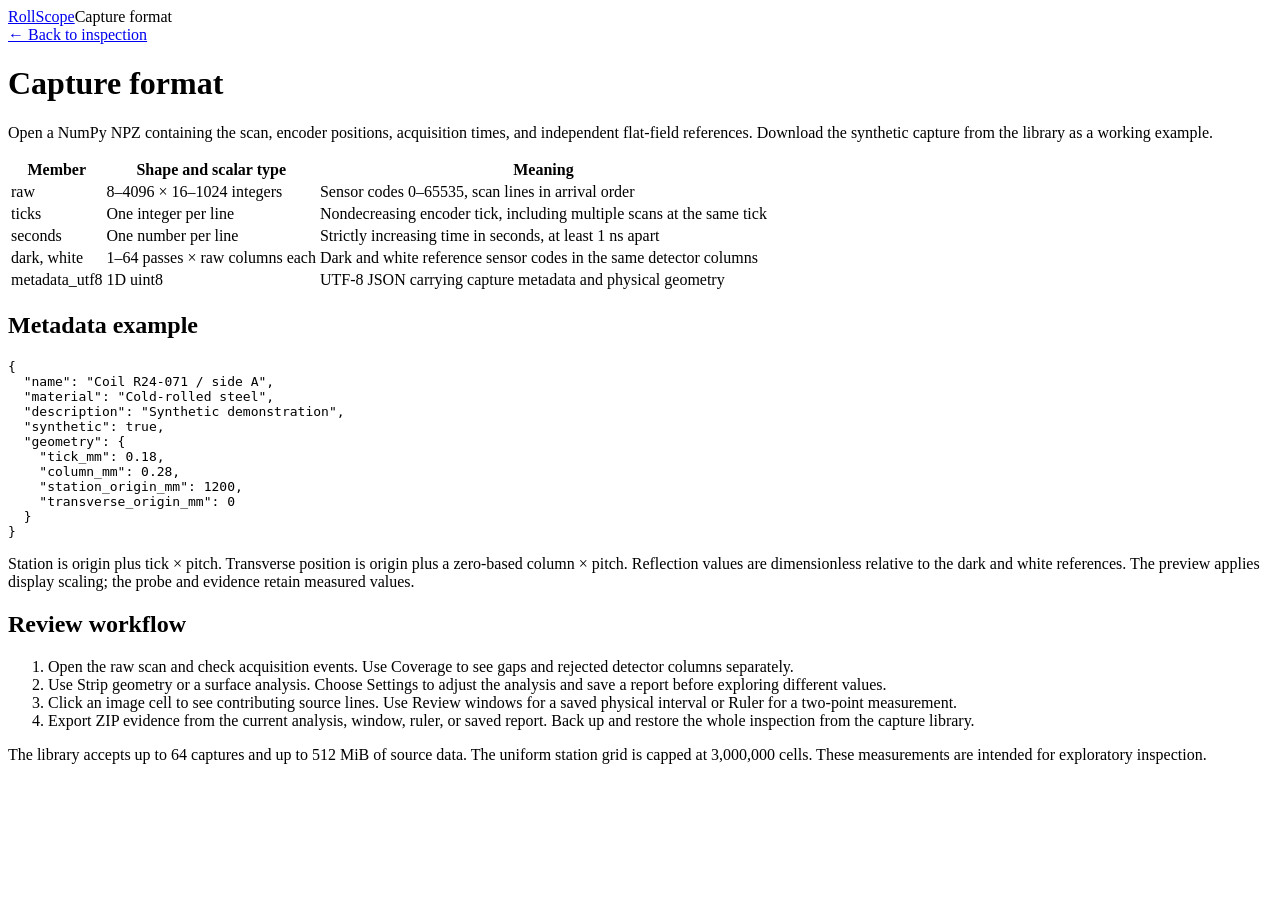
==== templates/guide.html @ 6d499b7f "Initial RollScope workbench" ====
<!doctype html>
<html lang="en">
<head>
<meta charset="utf-8">
<meta name="viewport" content="width=device-width, initial-scale=1">
<title>Capture format / RollScope</title>
<link rel="stylesheet" href="{{ url_for('static', filename='app.css') }}">
</head>
<body>
  <header class="topbar"><a class="brand" href="/"><span class="brand-icon" aria-hidden="true"><i></i><i></i><i></i></span>RollScope</a><span class="separator"></span><span class="top-label">Capture format</span></header>
  <main class="guide" aria-label="Capture guide">
    <a class="text-action" href="/">← Back to inspection</a>
    <h1>Capture format</h1>
    <p>Open a NumPy NPZ containing the scan, encoder positions, acquisition times, and independent flat-field references. Download the synthetic capture from the library as a working example.</p>
    <table>
      <thead><tr><th>Member</th><th>Shape and scalar type</th><th>Meaning</th></tr></thead>
      <tbody>
        <tr><td>raw</td><td>8–4096 × 16–1024 integers</td><td>Sensor codes 0–65535, scan lines in arrival order</td></tr>
        <tr><td>ticks</td><td>One integer per line</td><td>Nondecreasing encoder tick, including multiple scans at the same tick</td></tr>
        <tr><td>seconds</td><td>One number per line</td><td>Strictly increasing time in seconds, at least 1 ns apart</td></tr>
        <tr><td>dark, white</td><td>1–64 passes × raw columns each</td><td>Dark and white reference sensor codes in the same detector columns</td></tr>
        <tr><td>metadata_utf8</td><td>1D uint8</td><td>UTF-8 JSON carrying capture metadata and physical geometry</td></tr>
      </tbody>
    </table>
    <h2>Metadata example</h2>
    <pre>{
  "name": "Coil R24-071 / side A",
  "material": "Cold-rolled steel",
  "description": "Synthetic demonstration",
  "synthetic": true,
  "geometry": {
    "tick_mm": 0.18,
    "column_mm": 0.28,
    "station_origin_mm": 1200,
    "transverse_origin_mm": 0
  }
}</pre>
    <p>Station is origin plus tick × pitch. Transverse position is origin plus a zero-based column × pitch. Reflection values are dimensionless relative to the dark and white references. The preview applies display scaling; the probe and evidence retain measured values.</p>
    <h2>Review workflow</h2>
    <ol>
      <li>Open the raw scan and check acquisition events. Use Coverage to see gaps and rejected detector columns separately.</li>
      <li>Use Strip geometry or a surface analysis. Choose Settings to adjust the analysis and save a report before exploring different values.</li>
      <li>Click an image cell to see contributing source lines. Use Review windows for a saved physical interval or Ruler for a two-point measurement.</li>
      <li>Export ZIP evidence from the current analysis, window, ruler, or saved report. Back up and restore the whole inspection from the capture library.</li>
    </ol>
    <p>The library accepts up to 64 captures and up to 512 MiB of source data. The uniform station grid is capped at 3,000,000 cells. These measurements are intended for exploratory inspection.</p>
  </main>
</body>
</html>
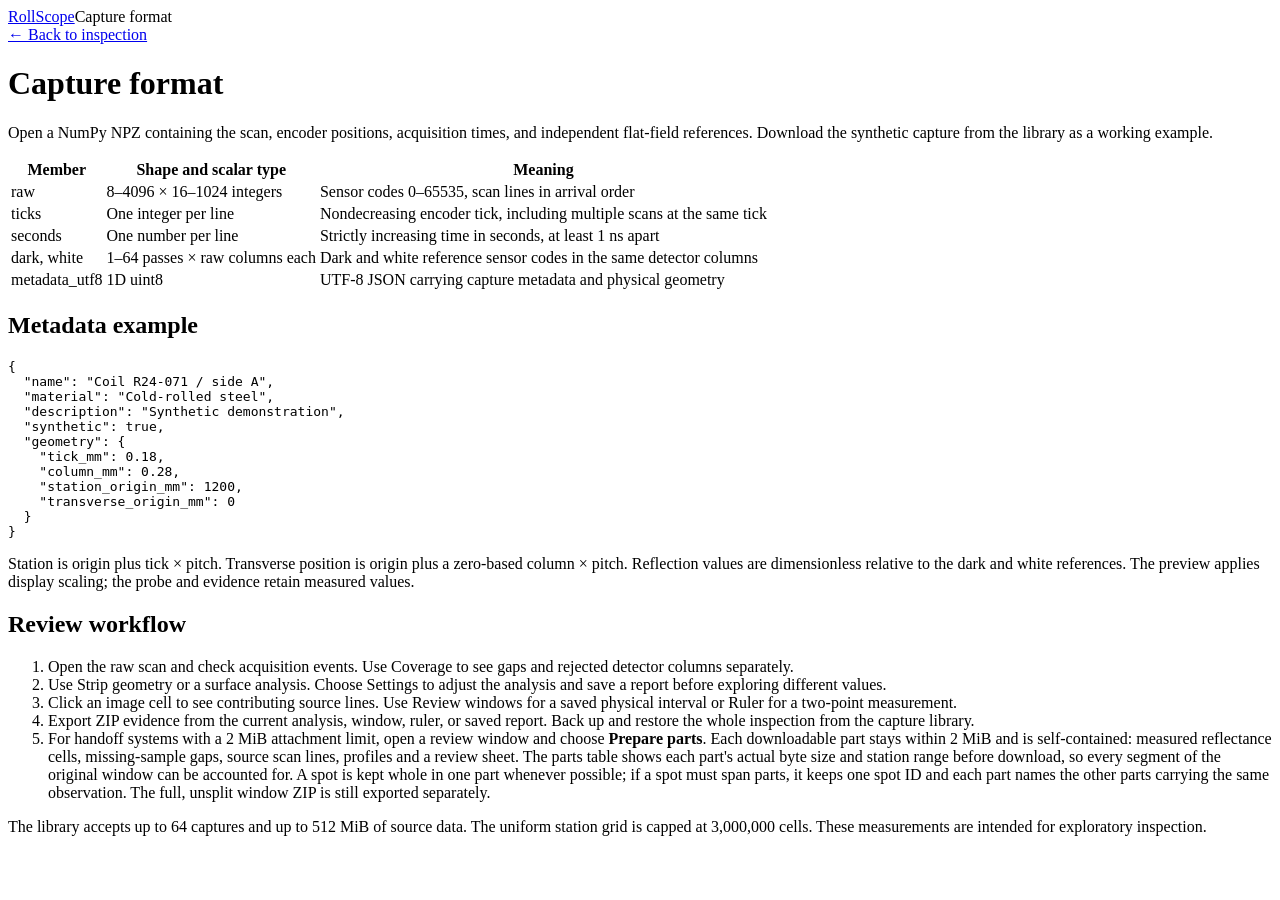
==== commit cfdc61a7: "d5ebf797-3a8e-4c45-9e44-3a5b0ea6cb7b" ====
--- a/templates/guide.html
+++ b/templates/guide.html
@@ -42,6 +42,7 @@
       <li>Use Strip geometry or a surface analysis. Choose Settings to adjust the analysis and save a report before exploring different values.</li>
       <li>Click an image cell to see contributing source lines. Use Review windows for a saved physical interval or Ruler for a two-point measurement.</li>
       <li>Export ZIP evidence from the current analysis, window, ruler, or saved report. Back up and restore the whole inspection from the capture library.</li>
+      <li>For handoff systems with a 2 MiB attachment limit, open a review window and choose <strong>Prepare parts</strong>. Each downloadable part stays within 2 MiB and is self-contained: measured reflectance cells, missing-sample gaps, source scan lines, profiles and a review sheet. The parts table shows each part's actual byte size and station range before download, so every segment of the original window can be accounted for. A spot is kept whole in one part whenever possible; if a spot must span parts, it keeps one spot ID and each part names the other parts carrying the same observation. The full, unsplit window ZIP is still exported separately.</li>
     </ol>
     <p>The library accepts up to 64 captures and up to 512 MiB of source data. The uniform station grid is capped at 3,000,000 cells. These measurements are intended for exploratory inspection.</p>
   </main>
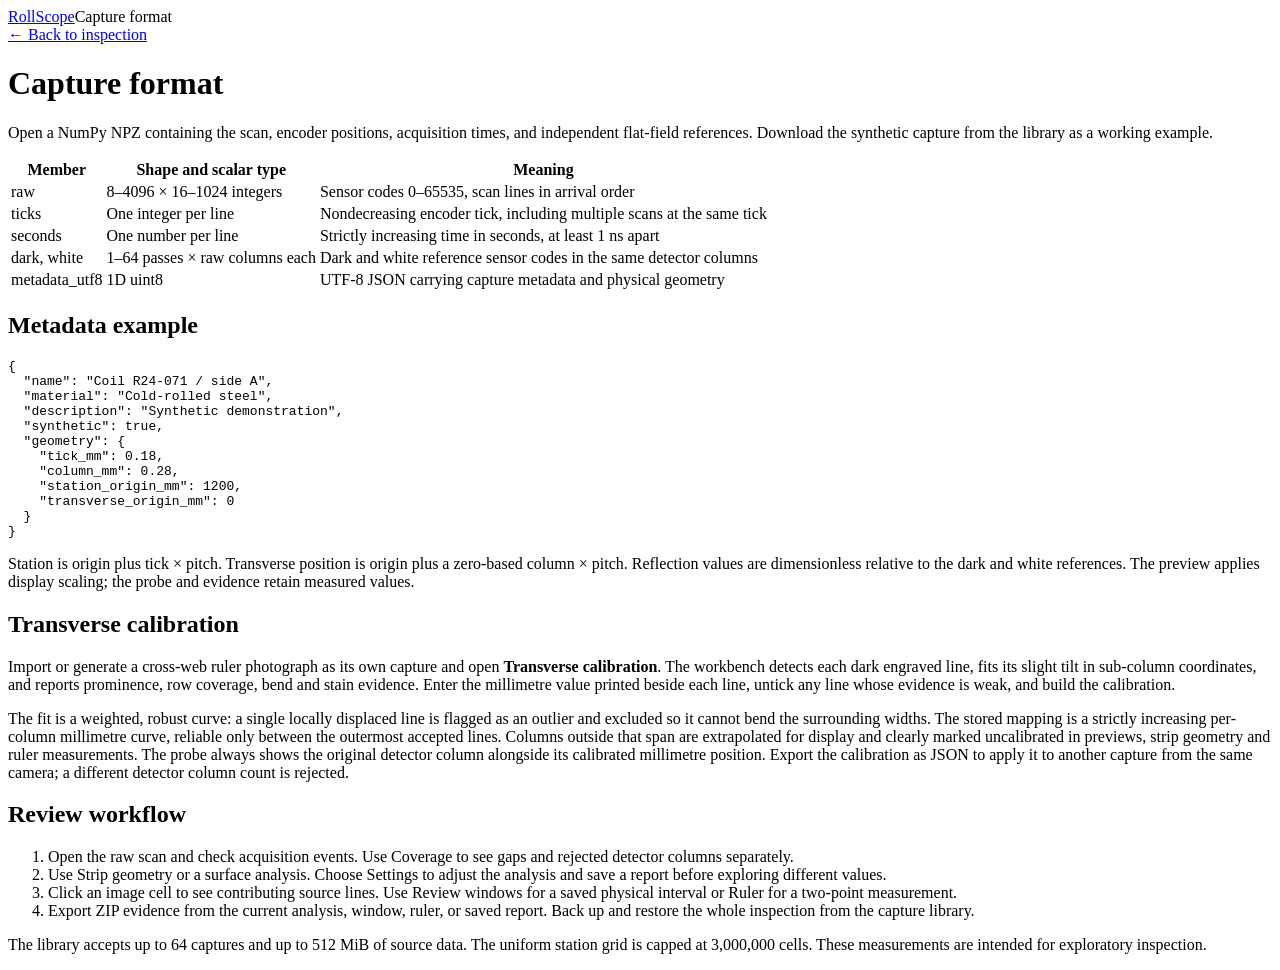
==== commit 27572575: "9989e2f3-9722-4992-873c-017659b11052" ====
--- a/templates/guide.html
+++ b/templates/guide.html
@@ -36,13 +36,15 @@
   }
 }</pre>
     <p>Station is origin plus tick × pitch. Transverse position is origin plus a zero-based column × pitch. Reflection values are dimensionless relative to the dark and white references. The preview applies display scaling; the probe and evidence retain measured values.</p>
+    <h2>Transverse calibration</h2>
+    <p>Import or generate a cross-web ruler photograph as its own capture and open <strong>Transverse calibration</strong>. The workbench detects each dark engraved line, fits its slight tilt in sub-column coordinates, and reports prominence, row coverage, bend and stain evidence. Enter the millimetre value printed beside each line, untick any line whose evidence is weak, and build the calibration.</p>
+    <p>The fit is a weighted, robust curve: a single locally displaced line is flagged as an outlier and excluded so it cannot bend the surrounding widths. The stored mapping is a strictly increasing per-column millimetre curve, reliable only between the outermost accepted lines. Columns outside that span are extrapolated for display and clearly marked uncalibrated in previews, strip geometry and ruler measurements. The probe always shows the original detector column alongside its calibrated millimetre position. Export the calibration as JSON to apply it to another capture from the same camera; a different detector column count is rejected.</p>
     <h2>Review workflow</h2>
     <ol>
       <li>Open the raw scan and check acquisition events. Use Coverage to see gaps and rejected detector columns separately.</li>
       <li>Use Strip geometry or a surface analysis. Choose Settings to adjust the analysis and save a report before exploring different values.</li>
       <li>Click an image cell to see contributing source lines. Use Review windows for a saved physical interval or Ruler for a two-point measurement.</li>
       <li>Export ZIP evidence from the current analysis, window, ruler, or saved report. Back up and restore the whole inspection from the capture library.</li>
-      <li>For handoff systems with a 2 MiB attachment limit, open a review window and choose <strong>Prepare parts</strong>. Each downloadable part stays within 2 MiB and is self-contained: measured reflectance cells, missing-sample gaps, source scan lines, profiles and a review sheet. The parts table shows each part's actual byte size and station range before download, so every segment of the original window can be accounted for. A spot is kept whole in one part whenever possible; if a spot must span parts, it keeps one spot ID and each part names the other parts carrying the same observation. The full, unsplit window ZIP is still exported separately.</li>
     </ol>
     <p>The library accepts up to 64 captures and up to 512 MiB of source data. The uniform station grid is capped at 3,000,000 cells. These measurements are intended for exploratory inspection.</p>
   </main>
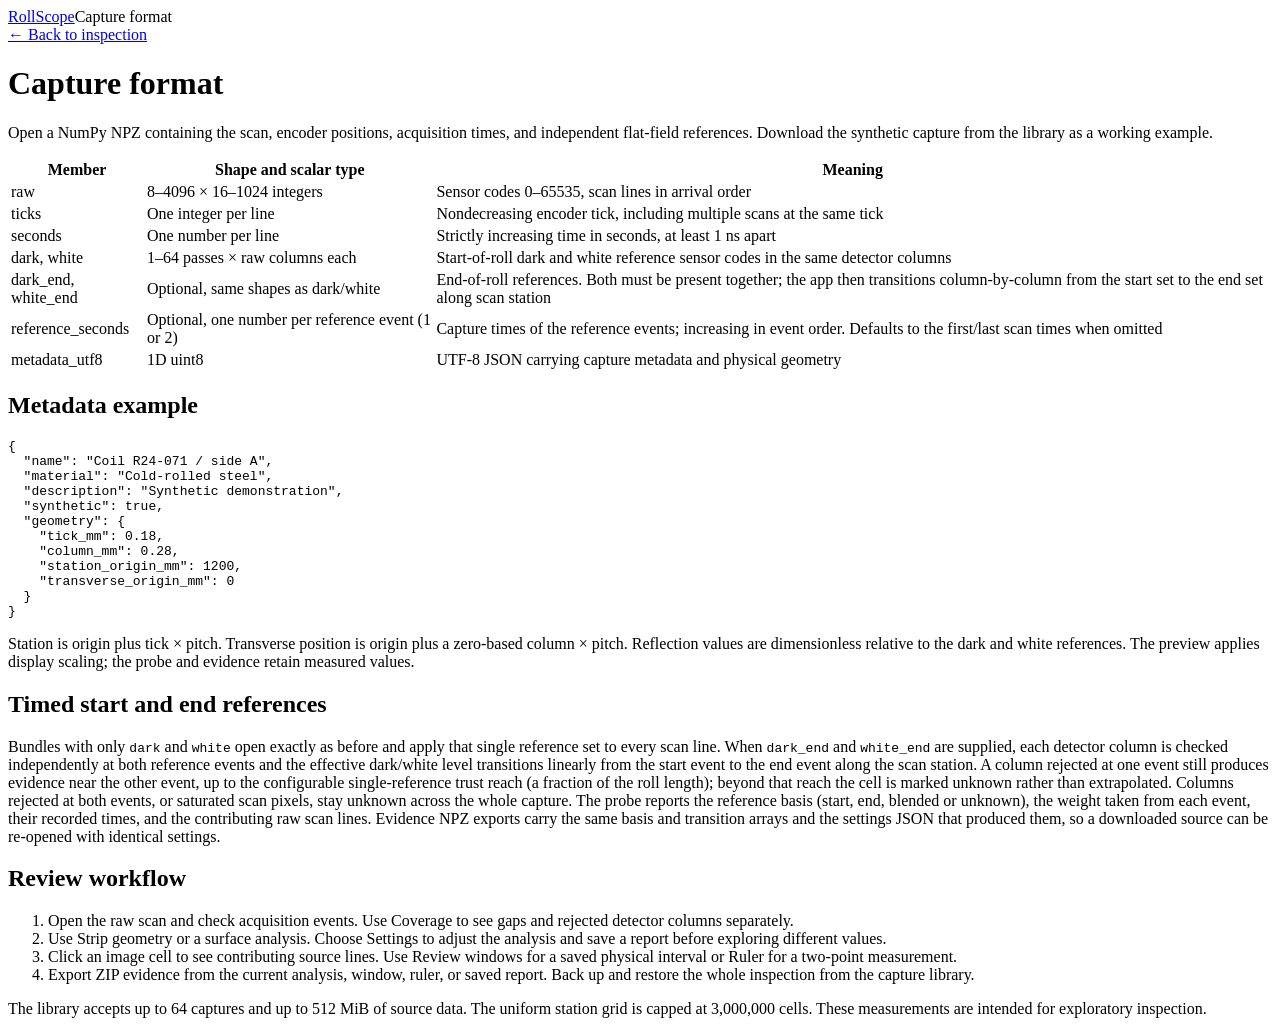
==== commit 8c92169c: "78158c7d-0980-46cb-ac45-48bfa2fa8313" ====
--- a/templates/guide.html
+++ b/templates/guide.html
@@ -18,7 +18,9 @@
         <tr><td>raw</td><td>8–4096 × 16–1024 integers</td><td>Sensor codes 0–65535, scan lines in arrival order</td></tr>
         <tr><td>ticks</td><td>One integer per line</td><td>Nondecreasing encoder tick, including multiple scans at the same tick</td></tr>
         <tr><td>seconds</td><td>One number per line</td><td>Strictly increasing time in seconds, at least 1 ns apart</td></tr>
-        <tr><td>dark, white</td><td>1–64 passes × raw columns each</td><td>Dark and white reference sensor codes in the same detector columns</td></tr>
+        <tr><td>dark, white</td><td>1–64 passes × raw columns each</td><td>Start-of-roll dark and white reference sensor codes in the same detector columns</td></tr>
+        <tr><td>dark_end, white_end</td><td>Optional, same shapes as dark/white</td><td>End-of-roll references. Both must be present together; the app then transitions column-by-column from the start set to the end set along scan station</td></tr>
+        <tr><td>reference_seconds</td><td>Optional, one number per reference event (1 or 2)</td><td>Capture times of the reference events; increasing in event order. Defaults to the first/last scan times when omitted</td></tr>
         <tr><td>metadata_utf8</td><td>1D uint8</td><td>UTF-8 JSON carrying capture metadata and physical geometry</td></tr>
       </tbody>
     </table>
@@ -36,9 +38,8 @@
   }
 }</pre>
     <p>Station is origin plus tick × pitch. Transverse position is origin plus a zero-based column × pitch. Reflection values are dimensionless relative to the dark and white references. The preview applies display scaling; the probe and evidence retain measured values.</p>
-    <h2>Transverse calibration</h2>
-    <p>Import or generate a cross-web ruler photograph as its own capture and open <strong>Transverse calibration</strong>. The workbench detects each dark engraved line, fits its slight tilt in sub-column coordinates, and reports prominence, row coverage, bend and stain evidence. Enter the millimetre value printed beside each line, untick any line whose evidence is weak, and build the calibration.</p>
-    <p>The fit is a weighted, robust curve: a single locally displaced line is flagged as an outlier and excluded so it cannot bend the surrounding widths. The stored mapping is a strictly increasing per-column millimetre curve, reliable only between the outermost accepted lines. Columns outside that span are extrapolated for display and clearly marked uncalibrated in previews, strip geometry and ruler measurements. The probe always shows the original detector column alongside its calibrated millimetre position. Export the calibration as JSON to apply it to another capture from the same camera; a different detector column count is rejected.</p>
+    <h2>Timed start and end references</h2>
+    <p>Bundles with only <code>dark</code> and <code>white</code> open exactly as before and apply that single reference set to every scan line. When <code>dark_end</code> and <code>white_end</code> are supplied, each detector column is checked independently at both reference events and the effective dark/white level transitions linearly from the start event to the end event along the scan station. A column rejected at one event still produces evidence near the other event, up to the configurable single-reference trust reach (a fraction of the roll length); beyond that reach the cell is marked unknown rather than extrapolated. Columns rejected at both events, or saturated scan pixels, stay unknown across the whole capture. The probe reports the reference basis (start, end, blended or unknown), the weight taken from each event, their recorded times, and the contributing raw scan lines. Evidence NPZ exports carry the same basis and transition arrays and the settings JSON that produced them, so a downloaded source can be re-opened with identical settings.</p>
     <h2>Review workflow</h2>
     <ol>
       <li>Open the raw scan and check acquisition events. Use Coverage to see gaps and rejected detector columns separately.</li>
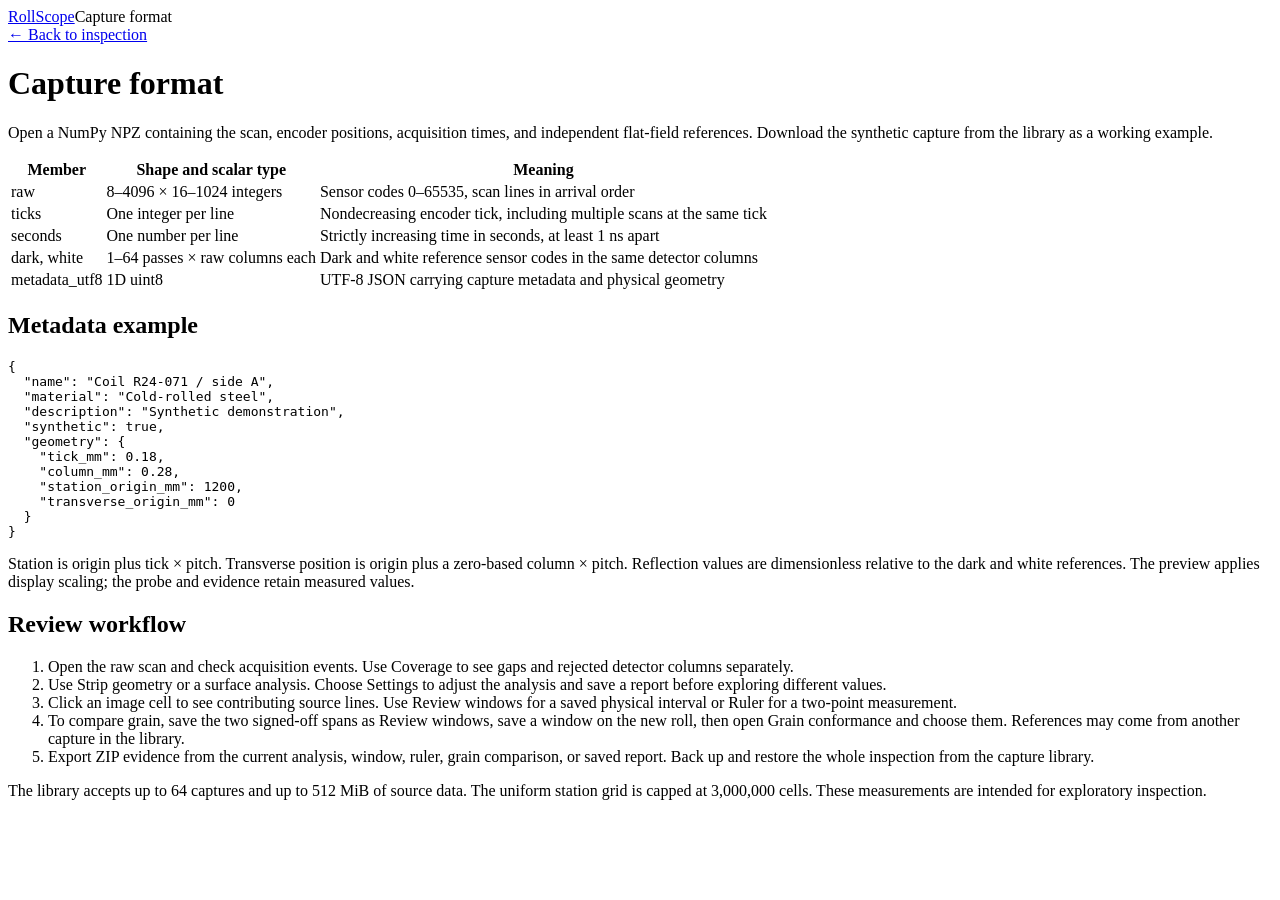
==== commit 4e1bec37: "7d48bdf9-9b6a-4951-8dbe-4257e556c31b" ====
--- a/templates/guide.html
+++ b/templates/guide.html
@@ -18,9 +18,7 @@
         <tr><td>raw</td><td>8–4096 × 16–1024 integers</td><td>Sensor codes 0–65535, scan lines in arrival order</td></tr>
         <tr><td>ticks</td><td>One integer per line</td><td>Nondecreasing encoder tick, including multiple scans at the same tick</td></tr>
         <tr><td>seconds</td><td>One number per line</td><td>Strictly increasing time in seconds, at least 1 ns apart</td></tr>
-        <tr><td>dark, white</td><td>1–64 passes × raw columns each</td><td>Start-of-roll dark and white reference sensor codes in the same detector columns</td></tr>
-        <tr><td>dark_end, white_end</td><td>Optional, same shapes as dark/white</td><td>End-of-roll references. Both must be present together; the app then transitions column-by-column from the start set to the end set along scan station</td></tr>
-        <tr><td>reference_seconds</td><td>Optional, one number per reference event (1 or 2)</td><td>Capture times of the reference events; increasing in event order. Defaults to the first/last scan times when omitted</td></tr>
+        <tr><td>dark, white</td><td>1–64 passes × raw columns each</td><td>Dark and white reference sensor codes in the same detector columns</td></tr>
         <tr><td>metadata_utf8</td><td>1D uint8</td><td>UTF-8 JSON carrying capture metadata and physical geometry</td></tr>
       </tbody>
     </table>
@@ -38,14 +36,13 @@
   }
 }</pre>
     <p>Station is origin plus tick × pitch. Transverse position is origin plus a zero-based column × pitch. Reflection values are dimensionless relative to the dark and white references. The preview applies display scaling; the probe and evidence retain measured values.</p>
-    <h2>Timed start and end references</h2>
-    <p>Bundles with only <code>dark</code> and <code>white</code> open exactly as before and apply that single reference set to every scan line. When <code>dark_end</code> and <code>white_end</code> are supplied, each detector column is checked independently at both reference events and the effective dark/white level transitions linearly from the start event to the end event along the scan station. A column rejected at one event still produces evidence near the other event, up to the configurable single-reference trust reach (a fraction of the roll length); beyond that reach the cell is marked unknown rather than extrapolated. Columns rejected at both events, or saturated scan pixels, stay unknown across the whole capture. The probe reports the reference basis (start, end, blended or unknown), the weight taken from each event, their recorded times, and the contributing raw scan lines. Evidence NPZ exports carry the same basis and transition arrays and the settings JSON that produced them, so a downloaded source can be re-opened with identical settings.</p>
     <h2>Review workflow</h2>
     <ol>
       <li>Open the raw scan and check acquisition events. Use Coverage to see gaps and rejected detector columns separately.</li>
       <li>Use Strip geometry or a surface analysis. Choose Settings to adjust the analysis and save a report before exploring different values.</li>
       <li>Click an image cell to see contributing source lines. Use Review windows for a saved physical interval or Ruler for a two-point measurement.</li>
-      <li>Export ZIP evidence from the current analysis, window, ruler, or saved report. Back up and restore the whole inspection from the capture library.</li>
+      <li>To compare grain, save the two signed-off spans as Review windows, save a window on the new roll, then open Grain conformance and choose them. References may come from another capture in the library.</li>
+      <li>Export ZIP evidence from the current analysis, window, ruler, grain comparison, or saved report. Back up and restore the whole inspection from the capture library.</li>
     </ol>
     <p>The library accepts up to 64 captures and up to 512 MiB of source data. The uniform station grid is capped at 3,000,000 cells. These measurements are intended for exploratory inspection.</p>
   </main>
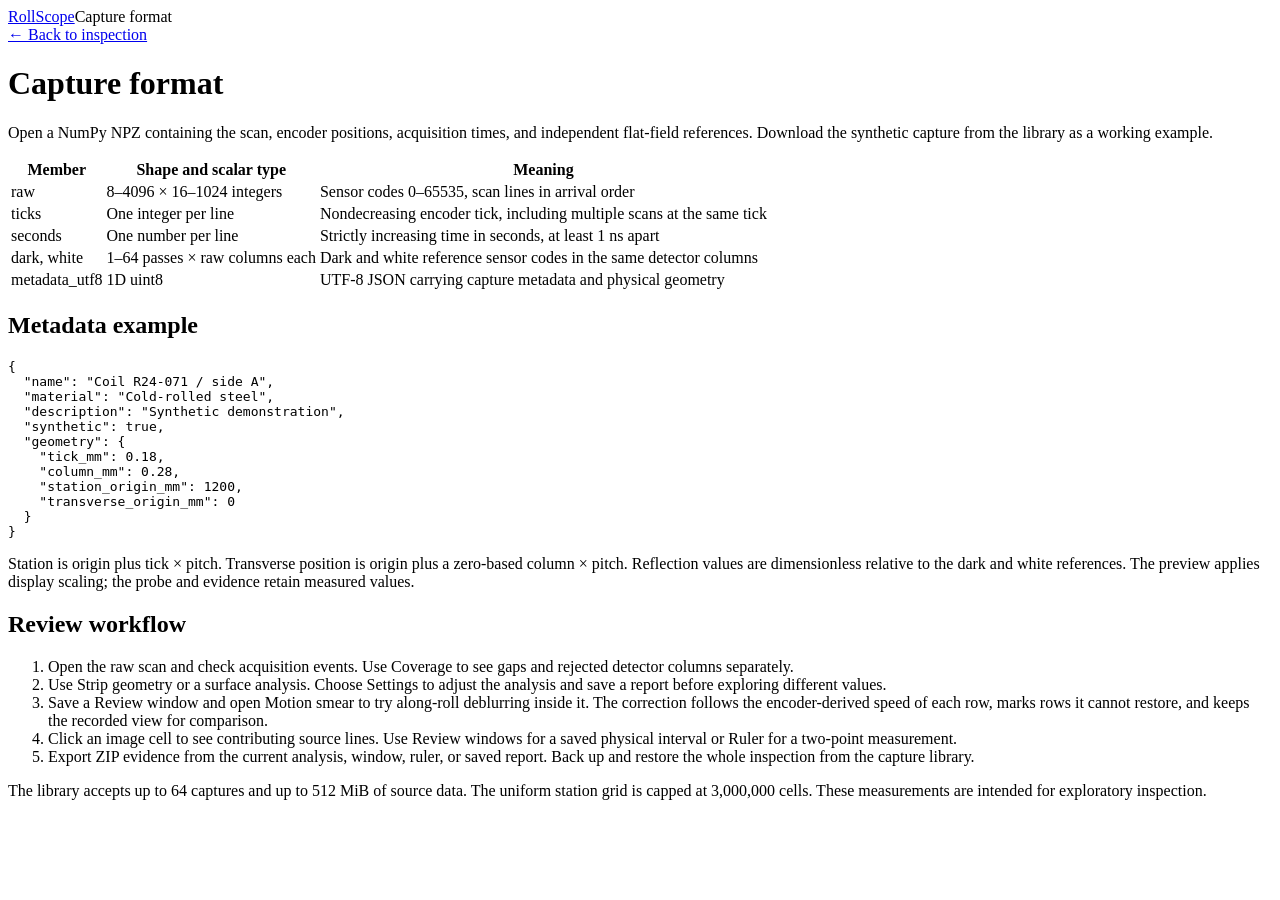
==== commit 57dd5416: "4f7d453b-5cdf-4a9d-a098-d00f1552420f" ====
--- a/templates/guide.html
+++ b/templates/guide.html
@@ -40,9 +40,9 @@
     <ol>
       <li>Open the raw scan and check acquisition events. Use Coverage to see gaps and rejected detector columns separately.</li>
       <li>Use Strip geometry or a surface analysis. Choose Settings to adjust the analysis and save a report before exploring different values.</li>
+      <li>Save a Review window and open Motion smear to try along-roll deblurring inside it. The correction follows the encoder-derived speed of each row, marks rows it cannot restore, and keeps the recorded view for comparison.</li>
       <li>Click an image cell to see contributing source lines. Use Review windows for a saved physical interval or Ruler for a two-point measurement.</li>
-      <li>To compare grain, save the two signed-off spans as Review windows, save a window on the new roll, then open Grain conformance and choose them. References may come from another capture in the library.</li>
-      <li>Export ZIP evidence from the current analysis, window, ruler, grain comparison, or saved report. Back up and restore the whole inspection from the capture library.</li>
+      <li>Export ZIP evidence from the current analysis, window, ruler, or saved report. Back up and restore the whole inspection from the capture library.</li>
     </ol>
     <p>The library accepts up to 64 captures and up to 512 MiB of source data. The uniform station grid is capped at 3,000,000 cells. These measurements are intended for exploratory inspection.</p>
   </main>
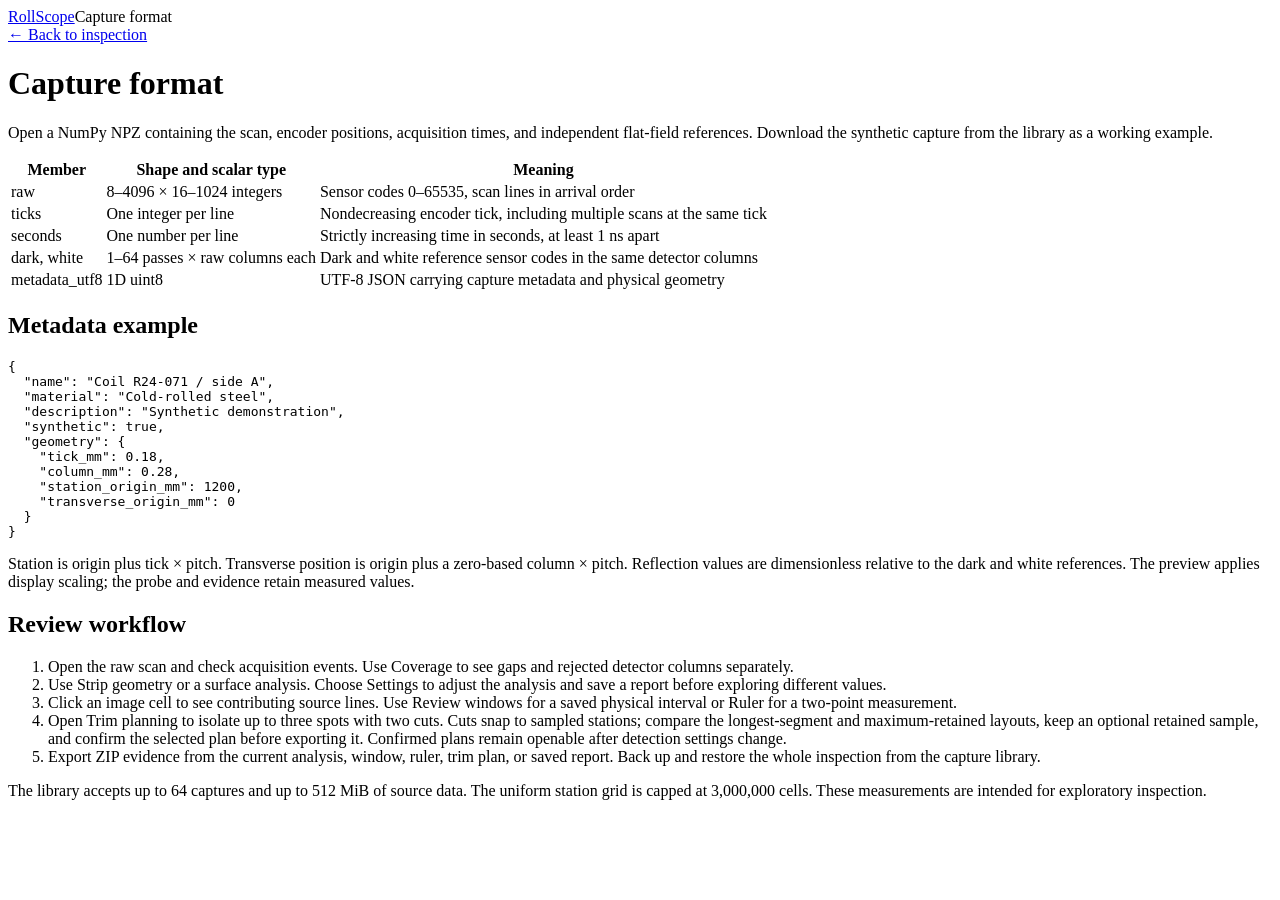
==== commit c18f3d8e: "78c2e9a8-0ab2-4dfc-a932-89a57f2acca7" ====
--- a/templates/guide.html
+++ b/templates/guide.html
@@ -40,9 +40,9 @@
     <ol>
       <li>Open the raw scan and check acquisition events. Use Coverage to see gaps and rejected detector columns separately.</li>
       <li>Use Strip geometry or a surface analysis. Choose Settings to adjust the analysis and save a report before exploring different values.</li>
-      <li>Save a Review window and open Motion smear to try along-roll deblurring inside it. The correction follows the encoder-derived speed of each row, marks rows it cannot restore, and keeps the recorded view for comparison.</li>
       <li>Click an image cell to see contributing source lines. Use Review windows for a saved physical interval or Ruler for a two-point measurement.</li>
-      <li>Export ZIP evidence from the current analysis, window, ruler, or saved report. Back up and restore the whole inspection from the capture library.</li>
+      <li>Open Trim planning to isolate up to three spots with two cuts. Cuts snap to sampled stations; compare the longest-segment and maximum-retained layouts, keep an optional retained sample, and confirm the selected plan before exporting it. Confirmed plans remain openable after detection settings change.</li>
+      <li>Export ZIP evidence from the current analysis, window, ruler, trim plan, or saved report. Back up and restore the whole inspection from the capture library.</li>
     </ol>
     <p>The library accepts up to 64 captures and up to 512 MiB of source data. The uniform station grid is capped at 3,000,000 cells. These measurements are intended for exploratory inspection.</p>
   </main>
